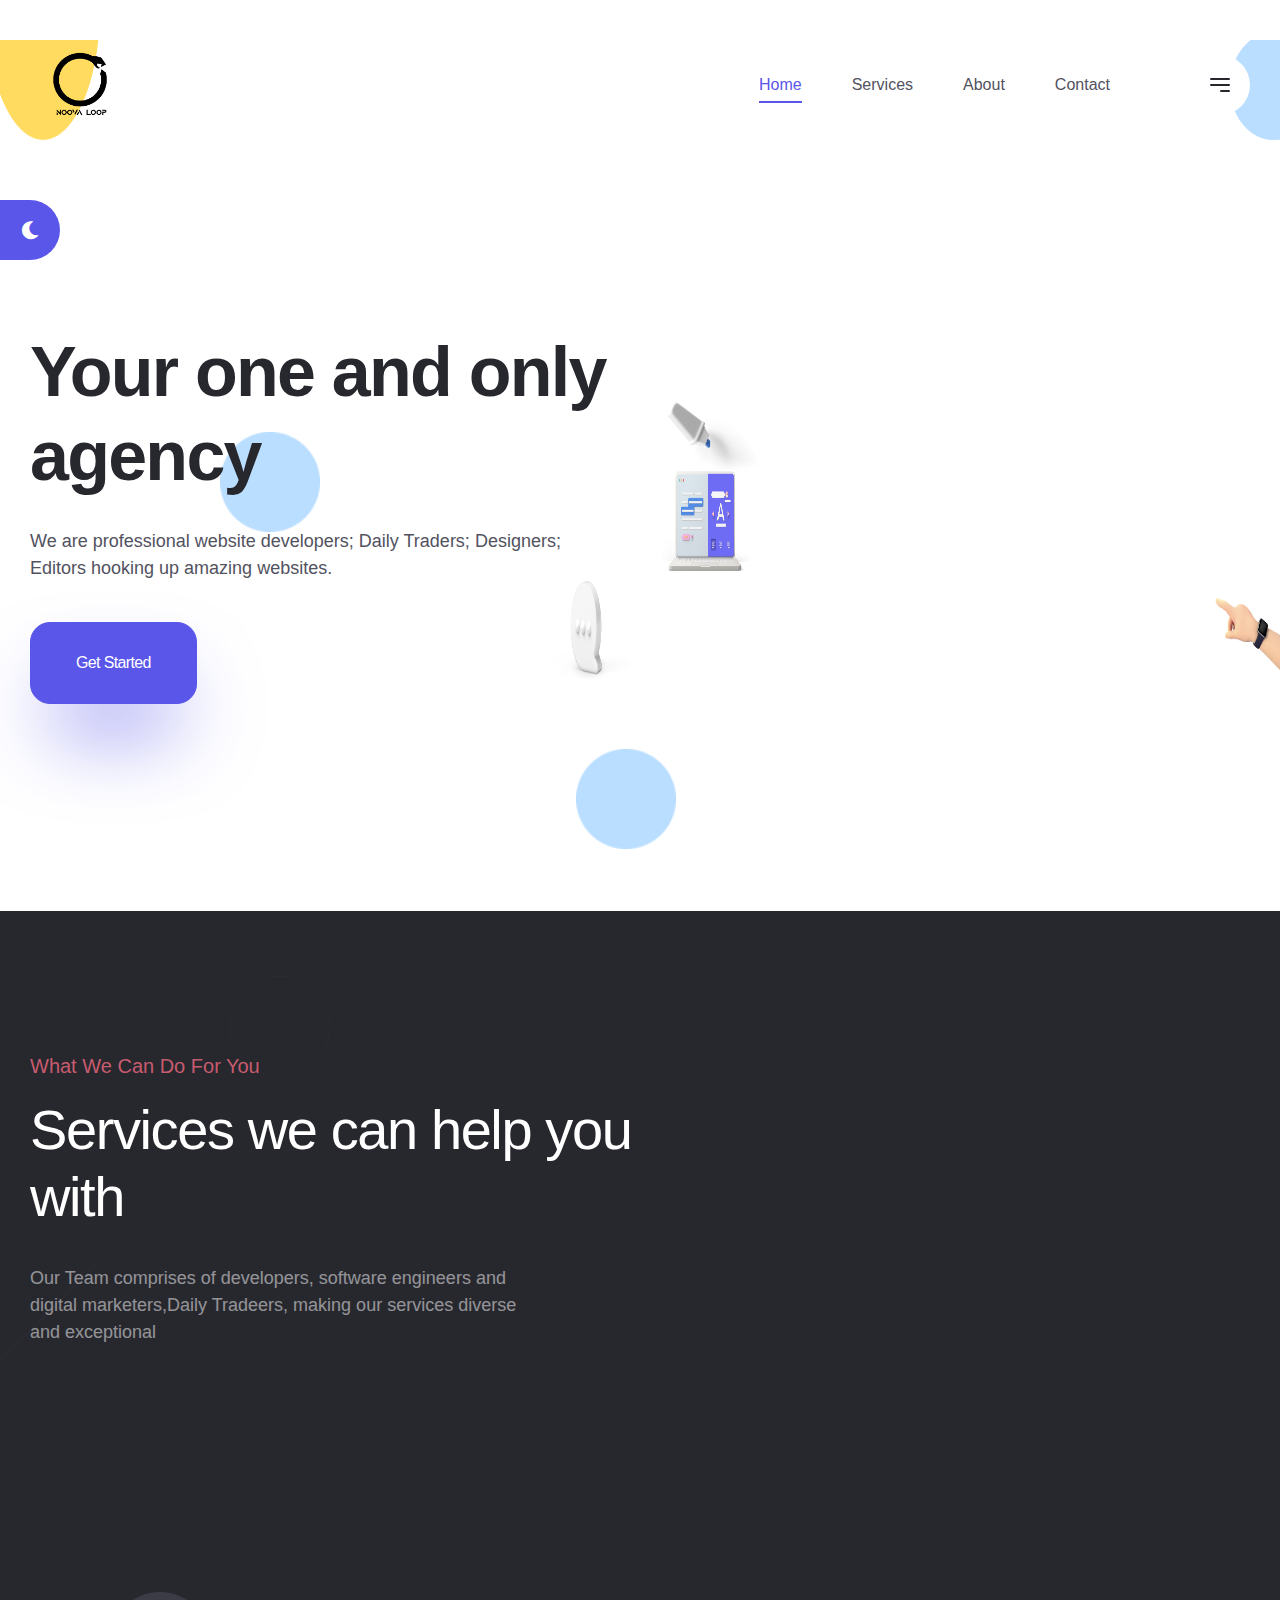
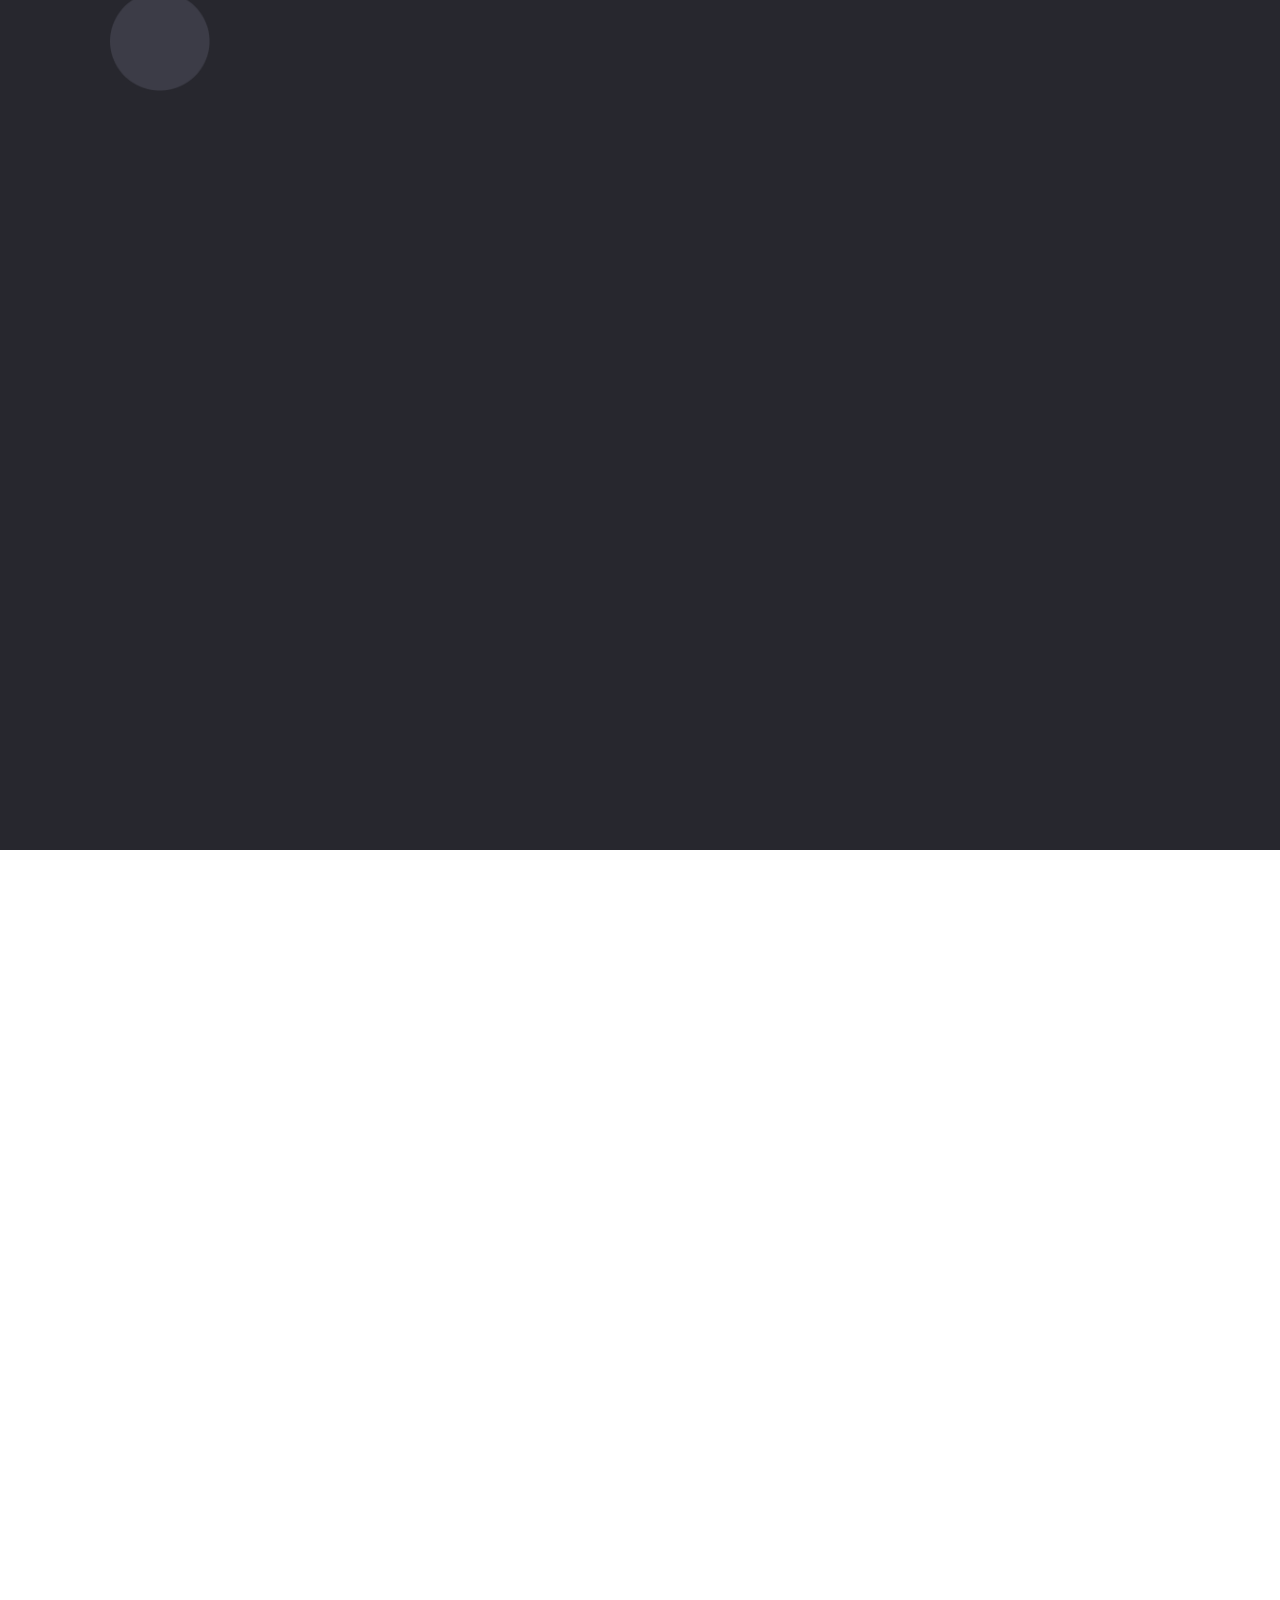
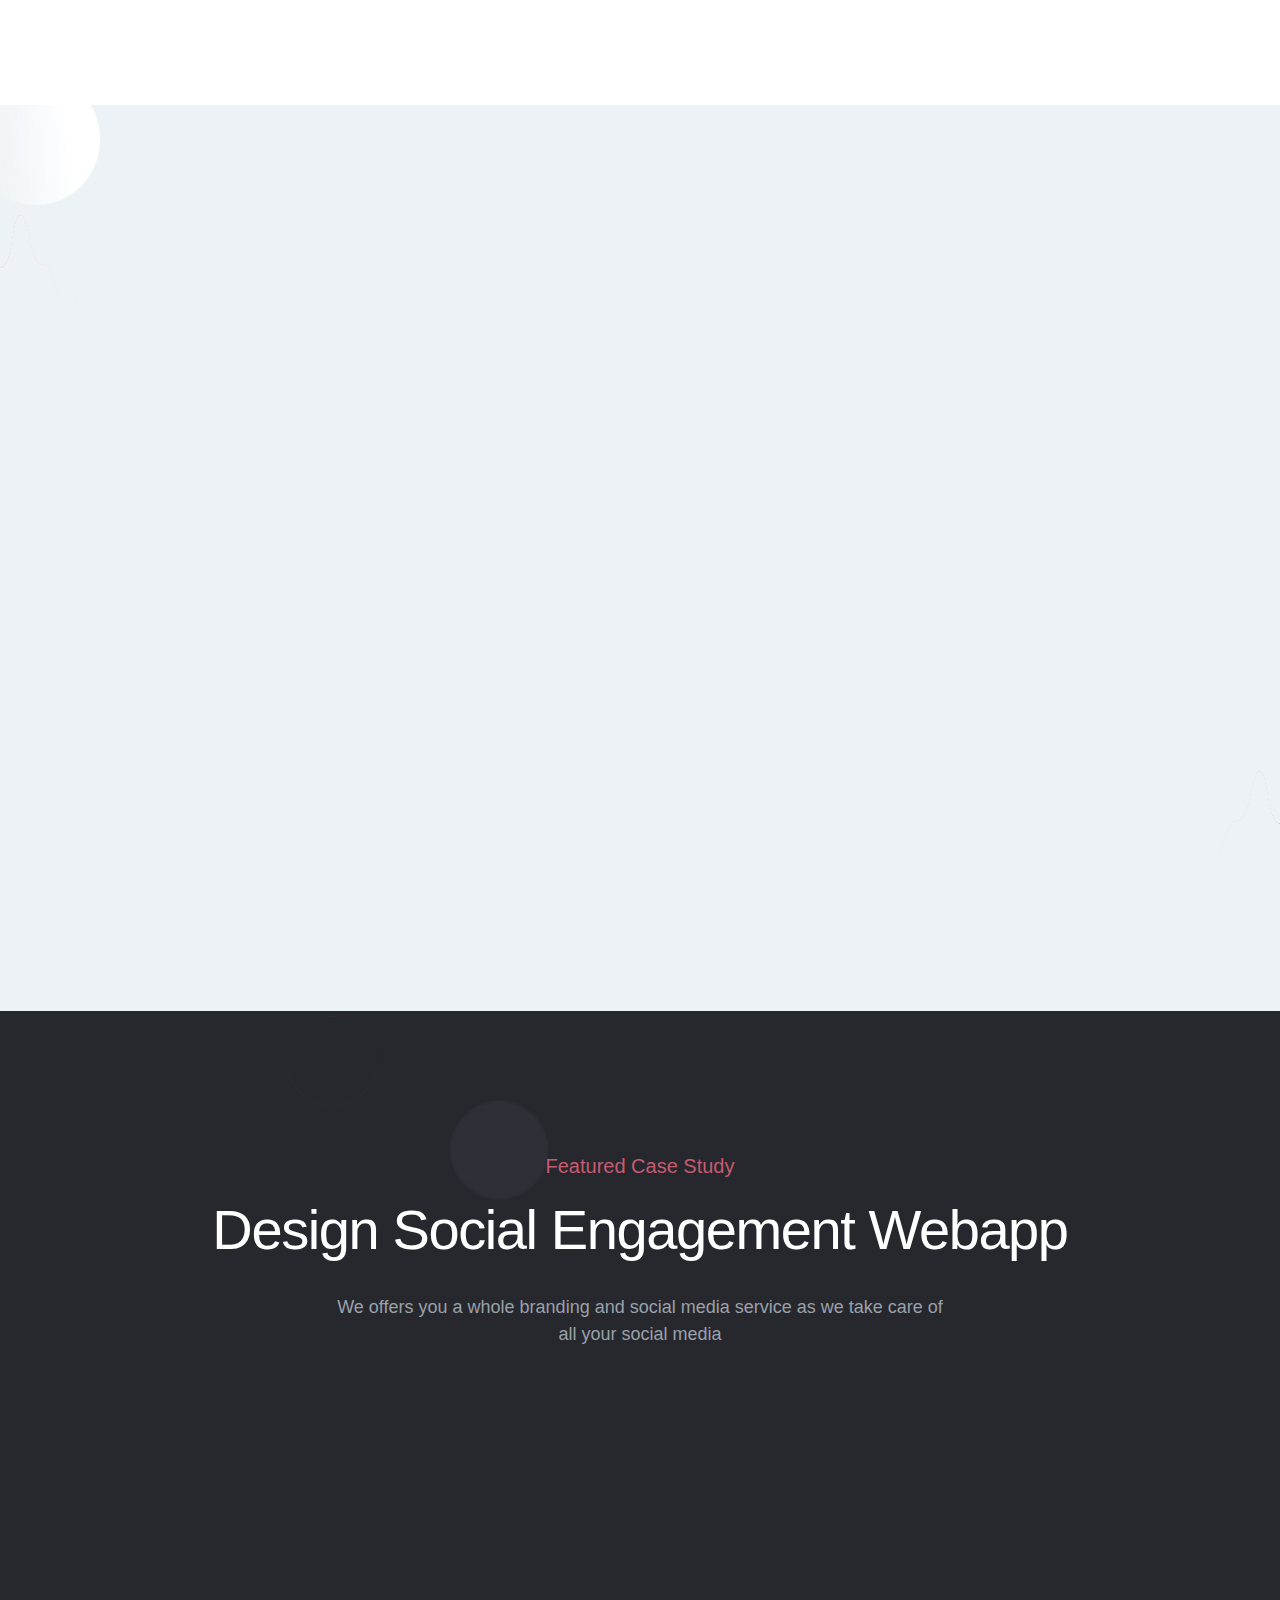
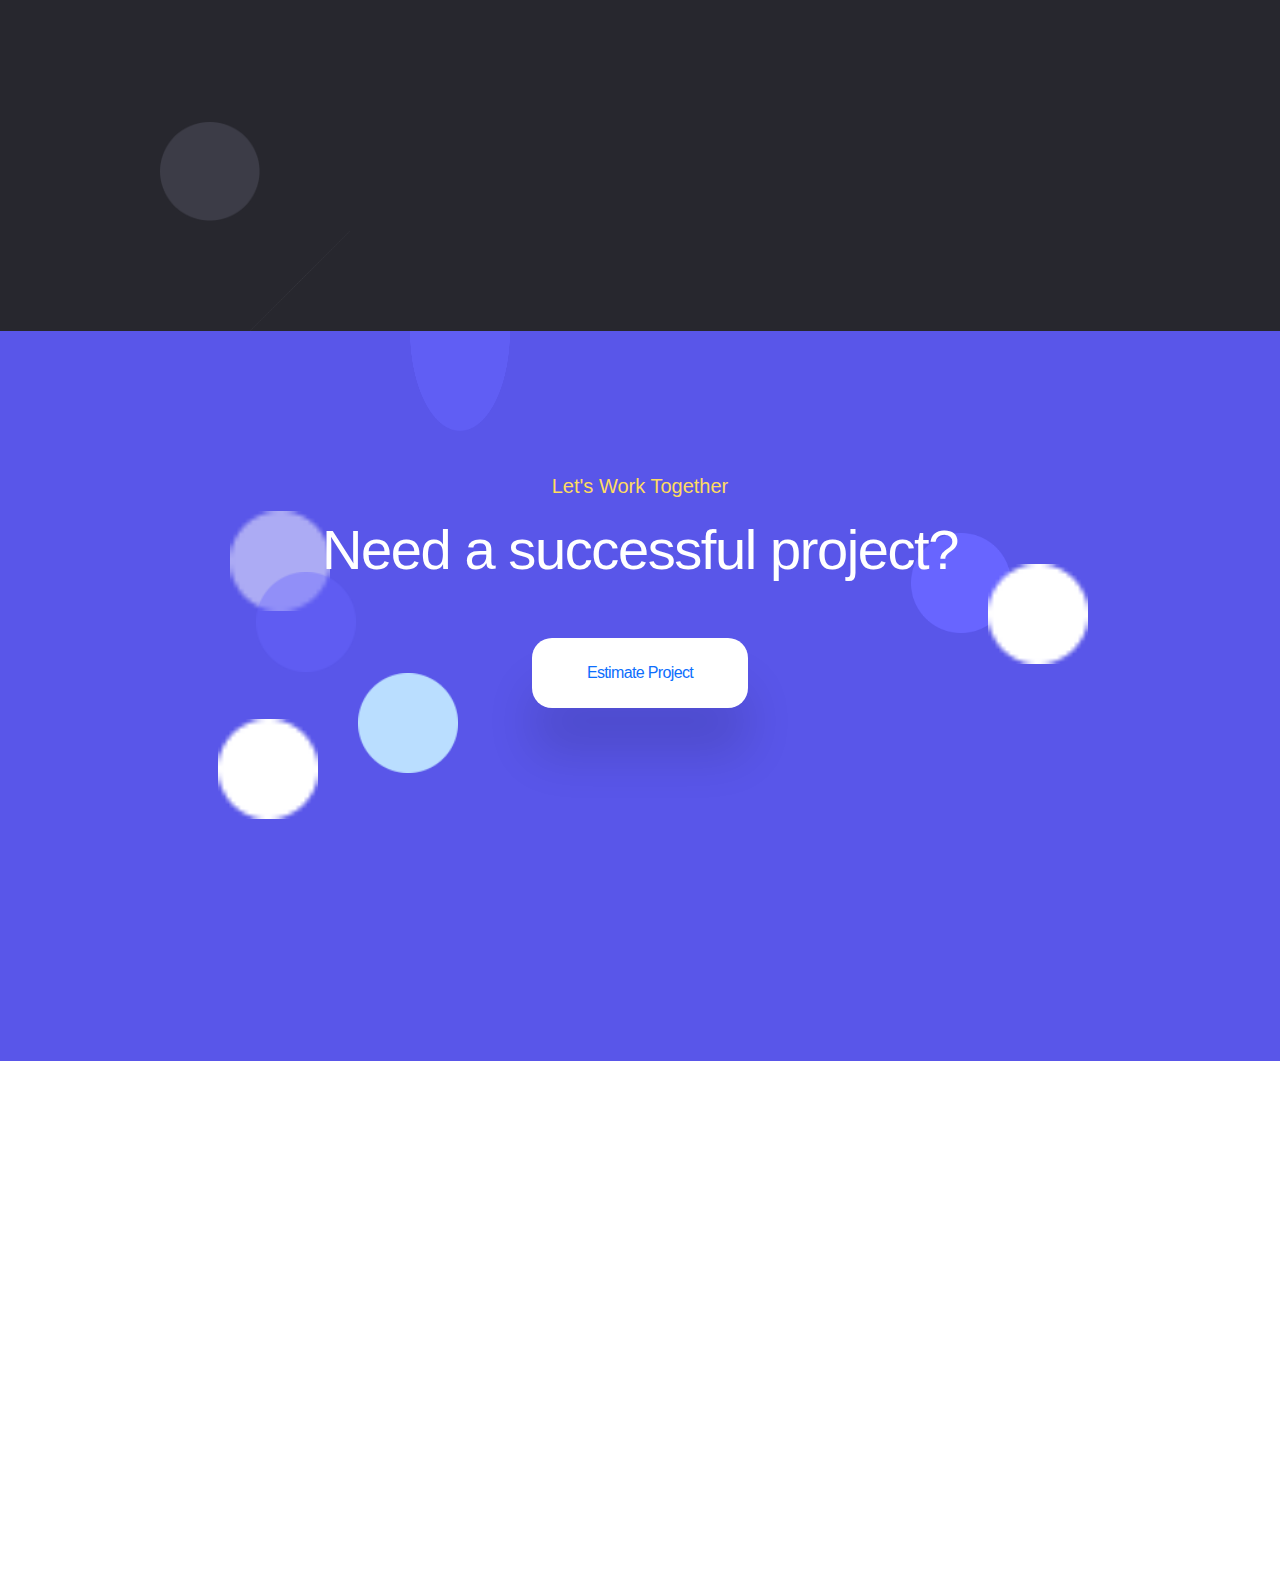
==== index.html @ d292f1ae "Initial commit" ====
﻿<!DOCTYPE html>
<html class="no-js" lang="en">

<head>
    <!-- Meta Data -->
    <meta charset="UTF-8">
    <meta http-equiv="X-UA-Compatible" content="IE=edge">
    <title>NovaLoop | Hire developers & Daily Traders</title>
    <meta name="description" content="">
    <meta name="viewport" content="width=device-width, initial-scale=1, shrink-to-fit=no">
    <!-- Favicon -->
    <link rel="shortcut icon" type="image/x-icon" href="assets/media/favicon.png">
    <link rel="stylesheet" href="assets/css/vendor/bootstrap.min.css">
    <link rel="stylesheet" href="assets/css/vendor/font-awesome.css">
    <link rel="stylesheet" href="assets/css/vendor/slick.css">
    <link rel="stylesheet" href="assets/css/vendor/slick-theme.css">
    <link rel="stylesheet" href="assets/css/vendor/sal.css">
    <link rel="stylesheet" href="assets/css/vendor/magnific-popup.css">
    <link rel="stylesheet" href="assets/css/vendor/green-audio-player.min.css">

    <!-- Site Stylesheet -->
    <link rel="stylesheet" href="assets/css/app.css">

</head>

<body class="sticky-header">
    
    <a href="#main-wrapper" id="backto-top" class="back-to-top">
        <i class="far fa-angle-double-up"></i>
    </a>

    <!-- Preloader Start Here -->
    <div id="preloader"></div>
    <!-- Preloader End Here -->

    <div class="my_switcher d-none d-lg-block">
        <ul>
            <li title="Light Mode">
                <a href="javascript:void(0)" class="setColor light" data-theme="light">
                    <i class="fal fa-lightbulb-on"></i>
                </a>
            </li>
            <li title="Dark Mode">
                <a href="javascript:void(0)" class="setColor dark" data-theme="dark">
                    <i class="fas fa-moon"></i>
                </a>
            </li>
        </ul>
    </div>

    <div id="main-wrapper" class="main-wrapper">

        <!--=====================================-->
        <!--=        Header Area Start       	=-->
        <!--=====================================-->
        <header class="header axil-header header-style-1">
            <div id="axil-sticky-placeholder"></div>
            <div class="axil-mainmenu">
                <div class="container">
                    <div class="header-navbar">
                        <div class="header-logo">
                            <a href="index-1.html"><img class="light-version-logo" src="assets/logo.png" alt="logo"></a>
                            <a href="index-1.html"><img class="dark-version-logo" src="assets/logo.png" alt="logo"></a>
                            <a href="index-1.html"><img class="sticky-logo" src="assets/logo.png" alt="logo"></a>
                        </div>
                        <div class="header-main-nav">
                            <!-- Start Mainmanu Nav -->
                            <nav class="mainmenu-nav" id="mobilemenu-popup">
                                <div class="d-block d-lg-none">
                                    <div class="mobile-nav-header">
                                        <div class="mobile-nav-logo">
                                            <a href="index-1.html">
                                                <img class="light-mode" src="assets/media/logo-2.png" alt="Site Logo">
                                                <img class="dark-mode" src="assets/media/logo-3.png" alt="Site Logo">
                                            </a>
                                        </div>
                                        <button class="mobile-menu-close" data-bs-dismiss="offcanvas"><i class="fas fa-times"></i></button>
                                    </div>
                                </div>
                                <ul class="mainmenu">
                                    <li><a href="index.html">Home</a></li>
                                    <li><a href="service.html">Services</a></li>
                                    <li><a href="about-us.html">About</a></li>                                    
                                    <li><a href="contact.html">Contact</a></li>
                                </ul>
                            </nav>
                            <!-- End Mainmanu Nav -->
                        </div>
                        <div class="header-action">
                            <ul class="list-unstyled">
                                <li class="sidemenu-btn d-lg-block d-none">
                                    <button class="btn-wrap" data-bs-toggle="offcanvas" data-bs-target="#offcanvasMenuRight">
                                        <span></span>
                                        <span></span>
                                        <span></span>
                                    </button>
                                </li>
                                <li class="mobile-menu-btn sidemenu-btn d-lg-none d-block">
                                    <button class="btn-wrap" data-bs-toggle="offcanvas" data-bs-target="#mobilemenu-popup">
                                        <span></span>
                                        <span></span>
                                        <span></span>
                                    </button>
                                </li>
                                <li class="my_switcher d-block d-lg-none">
                                    <ul>
                                        <li title="Light Mode">
                                            <a href="javascript:void(0)" class="setColor light" data-theme="light">
                                                <i class="fal fa-lightbulb-on"></i>
                                            </a>
                                        </li>
                                        <li title="Dark Mode">
                                            <a href="javascript:void(0)" class="setColor dark" data-theme="dark">
                                                <i class="fas fa-moon"></i>
                                            </a>
                                        </li>
                                    </ul>
                                </li>
                            </ul>
                        </div>
                    </div>
                </div>
            </div>
        </header>
        <!--=====================================-->
        <!--=        Banner Area Start         =-->
        <!--=====================================-->
        <section class="banner banner-style-1">
            <div class="container">
                <div class="row align-items-center">
                    <div class="col-lg-6">
                        <div class="banner-content" data-sal="slide-up" data-sal-duration="1000" data-sal-delay="100">
                            <h1 class="title">Your one and only agency</h1>
                            <span class="subtitle">We are professional website developers; Daily Traders; Designers; Editors hooking up amazing websites.</span>
                            <a href="contact.html" class="axil-btn btn-fill-primary btn-large">Get Started</a>
                        </div>
                    </div>
                    <div class="col-lg-6">
                        <div class="banner-thumbnail">
                            <div class="large-thumb" data-sal="zoom-in" data-sal-duration="500" data-sal-delay="300">
                                <img src="assets/media/banner/laptop.png" alt="Laptop">
                            </div>
                            <ul class="list-unstyled shape-group">
                                <li class="shape shape-1" data-sal="slide-right" data-sal-duration="500" data-sal-delay="400">
                                    <img src="assets/media/banner/marker.png" alt="Marker">
                                </li>
                                <li class="shape shape-2" data-sal="slide-right" data-sal-duration="500" data-sal-delay="500">
                                    <img src="assets/media/banner/chat-icon.png" alt="Chat">
                                </li>
                                <li class="shape shape-3" data-sal="slide-left" data-sal-duration="500" data-sal-delay="600">
                                    <img src="assets/media/banner/sticker.png" alt="sticker">
                                </li>
                            </ul>
                        </div>
                    </div>
                </div>
            </div>
            <ul class="list-unstyled shape-group-13">
                <li class="shape shape-1" data-sal="slide-down" data-sal-duration="500" data-sal-delay="100">
                    <img src="assets/media/others/bubble-18.png" alt="Bubble">
                </li>
                <li class="shape shape-2" data-sal="slide-left" data-sal-duration="500" data-sal-delay="200">
                    <img src="assets/media/others/bubble-19.png" alt="Bubble">
                </li>
                <li class="shape shape-3" data-sal="slide-left" data-sal-duration="500" data-sal-delay="700">
                    <img src="assets/media/others/hand-2.png" alt="Hand">
                </li>
                <li class="shape shape-4" data-sal="slide-left" data-sal-duration="500" data-sal-delay="700">
                    <img src="assets/media/others/bubble-14.png" alt="Bubble">
                </li>
                <li class="shape shape-5" data-sal="slide-left" data-sal-duration="500" data-sal-delay="700">
                    <img src="assets/media/others/bubble-14.png" alt="Bubble">
                </li>
            </ul>
        </section>
        <!--=====================================-->
        <!--=        Service Area Start         =-->
        <!--=====================================-->
        <section class="section section-padding-equal bg-color-dark">
            <div class="container">
                <div class="section-heading heading-light-left">
                    <span class="subtitle">What We Can Do For You</span>
                    <h2 class="title">Services we can help you with</h2>
                    <p class="opacity-50">Our Team comprises of developers, software engineers and digital marketers,Daily Tradeers, making our services diverse and exceptional</p>
                </div>
                <div class="row">
                    <div class="col-lg-4 col-md-6" data-sal="slide-up" data-sal-duration="800" data-sal-delay="100">
                        <div class="services-grid active">
                            <div class="thumbnail">
                                <img src="assets/media/icon/icon-1.png" alt="icon">
                            </div>
                            <div class="content">
                                <h5 class="title"> <a href="service-design.html">Branding</a></h5>
                                <p>Do you want to stand out in a noisy marketplace? you want your business to be percieved the right way. We have helped hundreds of business achieve this.....</p>
                                
                            </div>
                        </div>
                    </div>
                    <div class="col-lg-4 col-md-6" data-sal="slide-up" data-sal-duration="800" data-sal-delay="200">
                        <div class="services-grid">
                            <div class="thumbnail">
                                <img src="assets/media/icon/icon-2.png" alt="icon">
                            </div>
                            <div class="content">
                                <h5 class="title"> <a href="service-development.html">Web Development</a></h5>
                                <p>Corporate websites that build trust, Ecommerce for both mobile and web platform that drives sales and POS applications. we got the expertise.....</p>
                              
                            </div>
                        </div>
                    </div>
                    <div class="col-lg-4 col-md-6" data-sal="slide-up" data-sal-duration="800" data-sal-delay="300">
                        <div class="services-grid">
                            <div class="thumbnail">
                                <img src="assets/media/icon/inon-3.png" alt="icon">
                            </div>
                            <div class="content">
                                <h5 class="title"> <a href="service-marketing.html">Daily Trading</a></h5>
                                <p>Increase your trading capital with the amount you can afford and the amount you wanna gain with a little % for our dedicated team</p>
                           
                            </div>
                        </div>
                    </div>
                    <div class="col-lg-4 col-md-6" data-sal="slide-up" data-sal-duration="800" data-sal-delay="100">
                        <div class="services-grid">
                            <div class="thumbnail">
                                <img src="assets/media/icon/icon-4.png" alt="icon">
                            </div>
                            <div class="content">
                                <h5 class="title"> <a href="service-business.html">UI/UX Design</a></h5>
                                <p>Design, Model and prototype your software, business or ideas with less hassle, with our team of product designers....</p>
                                
                            </div>
                        </div>
                    </div>
                    <div class="col-lg-4 col-md-6" data-sal="slide-up" data-sal-duration="800" data-sal-delay="200">
                        <div class="services-grid">
                            <div class="thumbnail">
                                <img src="assets/media/icon/icon-5.png" alt="icon">
                            </div>
                            <div class="content">
                                <h5 class="title"> <a href="service-technology.html">Software Development</a></h5>
                                <p>Build that software for your business or organisation in no time, with our special team of software engineers,we ...</p>
                                
                            </div>
                        </div>
                    </div>
                    <div class="col-lg-4 col-md-6" data-sal="slide-up" data-sal-duration="800" data-sal-delay="300">
                        <div class="services-grid">
                            <div class="thumbnail">
                                <img src="assets/media/icon/icon-6.png" alt="icon">
                            </div>
                            <div class="content">
                                <h5 class="title"> <a href="service-content-strategy.html">Online Marketing</a></h5>
                                <p>Our team of digital marketers will help you drive sales using various digital platform and bring those targeted cutomers right to your page.........</p>
                               
                            </div>
                        </div>
                    </div>
                </div>
            </div>
            <ul class="list-unstyled shape-group-10">
                <li class="shape shape-1"><img src="assets/media/others/circle-1.png" alt="Circle"></li>
                <li class="shape shape-2"><img src="assets/media/others/line-3.png" alt="Circle"></li>
                <li class="shape shape-3"><img src="assets/media/others/bubble-5.png" alt="Circle"></li>
            </ul>
        </section>
        <!--=====================================-->
        <!--=       Case Study Area Start       =-->
        <!--=====================================-->
        <section class="section section-padding-equal case-study-featured-area">
            <div class="container">
                <div class="row">
                    <div class="col-xl-5 col-lg-6" data-sal="slide-right" data-sal-duration="800">
                        <div class="slick-slider slick-dot-nav featured-content" data-slick='{"infinite": true,"arrows": false, "dots": true, "slidesToShow": 1, "asNavFor": ".featured-thumbnail"}'>
                            <div class="slick-slide">
                                <div class="case-study-featured">
                                    <div class="section-heading heading-left">
                                        <span class="subtitle">Featured Case Study</span>
                                        <h2 class="title">Branding &amp; web design </h2>
                                        <p>Our dedicated team members can easily help you to brand your business and move it to the next level</p>
                                        <p>Basically here you will find the perfect branding and design for your business</p>
                                    </div>
                                    <div class="case-study-counterup">
                                        <div class="single-counterup">
                                            <h2 class="count-number">
                                                <span class="symbol">30 %</span>
                                            </h2>
                                            <span class="counter-title">ROI increase</span>
                                        </div>
                                        
                                    </div>
                                </div>
                            </div>
                            <div class="slick-slide">
                                <div class="case-study-featured">
                                    <div class="section-heading heading-left">
                                        <span class="subtitle">Featured Case Study</span>
                                        <h2 class="title">Web & Software Development </h2>
                                        <p>Our agency offers you the chance to have your unique website designed and developed as you like</p>
                                        <p>We can confirm you that with our members and Development services there is no way you won't be satisfied</p>
                                    </div>
                                    <div class="case-study-counterup">
                                        <div class="single-counterup">
                                            <h2 class="count-number">
                                                <span class="symbol">25%</span>
                                            </h2>
                                            <span class="counter-title">ROI increase</span>
                                        </div>
                                        
                                    </div>
                                </div>
                            </div>
                            <div class="slick-slide">
                                <div class="case-study-featured">
                                    <div class="section-heading heading-left">
                                        <span class="subtitle">Featured Case Study</span>
                                        <h2 class="title">Increase your trading capital</h2>
                                        <p>If you are having trading problems and needs some wins in your account we can help you to improve your small trading captital to the reasonable amount you want</p>
                                        <p>Everyone know this is a risky domain so we guarantee your money back if things don't go as planned</p>
                                    </div>
                                    <div class="case-study-counterup">
                                        <div class="single-counterup">
                                            <h2 class="count-number">
                                                <span class="symbol"> 70%</span>
                                            </h2>
                                            <span class="counter-title">WIN rate</span>
                                        </div>
                                        
                                    </div>
                                </div>
                            </div>
                        </div>
                    </div>
                    <div class="col-xl-7 col-lg-6 d-none d-lg-block" data-sal="slide-left" data-sal-duration="800">
                        <div class="slick-slider slick-dot-nav featured-thumbnail" data-slick='{"infinite": true,"arrows": false, "dots": false, "fade": true, "slidesToShow": 1, "asNavFor": ".featured-content"}'>
                            <div class="slick-slide">
                                <div class="case-study-featured-thumb">
                                    <img src="assets/media/others/case-study-4.png" alt="travel">
                                </div>
                            </div>
                            <div class="slick-slide">
                                <div class="case-study-featured-thumb">
                                    <img src="assets/media/others/case-study-5.png" alt="travel">
                                </div>
                            </div>
                            <div class="slick-slide">
                                <div class="case-study-featured-thumb">
                                    <img src="assets/media/others/case-study-6.png" alt="travel">
                                </div>
                            </div>
                        </div>
                    </div>
                </div>
            </div>
        </section>
        <!--=====================================-->
        <!--=        About Area Start         =-->
        <!--=====================================-->
        <section class="section section-padding-equal bg-color-light">
            <div class="container">
                <div class="row align-items-center">
                    <div class="col-lg-6" data-sal="slide-up" data-sal-duration="800">
                        <div class="about-us">
                            <div class="section-heading heading-left mb-0">
                                <span class="subtitle">About Us</span>
                                <h2 class="title mb--40">We do design, code & deploy.</h2>
                                <p>We offers Trading Capital Increase and  Digital Products; Websites, Apps, Softwares and help businesses like yours achieve Top-Notch  Branding and Digital Marketing goals.</p>
                                <p>We are a solution-driven team passionate about your business success, executing every project with Strategy, Tenacity, and Excellent delivery in mind.</p>
                            </div>
                        </div>
                    </div>
                    <div class="col-xl-5 col-lg-6 offset-xl-1" data-sal="slide-up" data-sal-duration="800" data-sal-delay="100">
                        <div class="contact-form-box">
                            <h3 class="title">Get a consultation</h3>
                            <form action="https://api.web3forms.com/submit" method="POST">
                                <div class="form-group">
                                    <label>Name</label>
                                    <input type="text" class="form-control" id="contact-name"  name="contact-name" placeholder="John Smith">
                                </div>
                                <div class="form-group">
                                    <label>Email</label>
                                    <input type="email" class="form-control" id="contact-email" name="contact-email" placeholder="example@mail.com">
                                </div>
                                <div class="form-group mb--40">
                                    <label>Phone</label>
                                    <input type="tel" class="form-control" id="contact-number" name="contact-number" placeholder="+123456789">
                                </div>
                                <div class="form-group">
                                    <button type="submit" class="axil-btn btn-fill-primary btn-fluid btn-primary" name="submit-btn">Get Free Quote</button>
                                </div>
                                <input type="hidden" name="access_key" value="121ec253-8da1-4288-a041-ae0d22b425de">                                "
                                <input type="hidden" class="form-control" name="contact-message" value="Null">
                            </form>
                        </div>
                    </div>
                </div>
            </div>
            <ul class="shape-group-6 list-unstyled">
                <li class="shape shape-1"><img src="assets/media/others/bubble-7.png" alt="Bubble"></li>
                <li class="shape shape-2"><img src="assets/media/others/line-4.png" alt="line"></li>
                <li class="shape shape-3"><img src="assets/media/others/line-5.png" alt="line"></li>
            </ul>
        </section>
        <!--=====================================-->
        <!--=        Project Area Start         =-->
        <!--=====================================-->
       
        <!--=====================================-->
        <!--=        Counter Up Area Start      =-->
        <!--=====================================-->
        <section class="section section-padding bg-color-dark">
            <div class="container">
                <div class="section-heading heading-light">
                    <span class="subtitle">Featured Case Study</span>
                    <h2 class="title">Design Social Engagement Webapp</h2>
                    <p>We offers you a whole branding and social media service as we take care of all your social media </p>
                </div>
                <div class="row">
                    <div class="col-lg-3 col-6" data-sal="slide-up" data-sal-duration="800" data-sal-delay="100">
                        <div class="counterup-progress active">
                            <div class="icon">
                                <img src="assets/media/icon/icon-7.png" alt="Apple">
                            </div>
                            <div class="count-number h2">
                                <span class="number count">40</span>
                                <span class="symbol">+</span>
                            </div>
                            <h6 class="title">Happy Customers</h6>
                        </div>
                    </div>
                    <div class="col-lg-3 col-6" data-sal="slide-up" data-sal-duration="800" data-sal-delay="200">
                        <div class="counterup-progress">
                            <div class="icon">
                                <img src="assets/media/icon/icon-8.png" alt="Apple">
                            </div>
                            <div class="count-number h2">
                                <span class="number count">27</span>
                                <span class="symbol">+</span>
                            </div>
                            <h6 class="title">Projects delivered</h6>
                        </div>
                    </div>
                    <div class="col-lg-3 col-6" data-sal="slide-up" data-sal-duration="800" data-sal-delay="300">
                        <div class="counterup-progress">
                            <div class="icon">
                                <img src="assets/media/icon/icon-9.png" alt="Apple">
                            </div>
                            <div class="count-number h2">
                                <span class="number count">10</span>
                                <span class="symbol">+</span>
                            </div>
                            <h6 class="title">Specialist</h6>
                        </div>
                    </div>
                    <div class="col-lg-3 col-6" data-sal="slide-up" data-sal-duration="800" data-sal-delay="400">
                        <div class="counterup-progress">
                            <div class="icon">
                                <img src="assets/media/icon/apple.png" alt="Apple">
                            </div>
                            <div class="count-number h2">
                                <span class="number count">4</span>
                                <span class="symbol">+</span>
                            </div>
                            <h6 class="title">Years of operation</h6>
                        </div>
                    </div>
                </div>
            </div>
            <ul class="shape-group-5 list-unstyled">
                <li class="shape shape-1"><img src="assets/media/others/circle-1.png" alt="line"></li>
                <li class="shape shape-2"><img src="assets/media/others/line-3.png" alt="line"></li>
                <li class="shape shape-3"><img src="assets/media/others/bubble-5.png" alt="line"></li>
                <li class="shape shape-4"><img src="assets/media/others/bubble-6.png" alt="line"></li>
            </ul>
        </section>
        <!--=====================================-->
        <!--=        Testimonial Area Start      =-->
        <!--=====================================-->
        
        <!--=====================================-->
        <!--=        Pricing Area Start       	=-->
        <!--=====================================-->
        
        <!--=====================================-->
        <!--=        Brand Area Start       	=-->
        <!--=====================================-->
        
        <!--=====================================-->
        <!--=        Blog Area Start       	    =-->
        <!--=====================================-->
       
        <!--=====================================-->
        <!--=     Call To Action Area Start     =-->
        <!--=====================================-->
        <section class="section call-to-action-area">
            <div class="container">
                <div class="call-to-action">
                    <div class="section-heading heading-light">
                        <span class="subtitle">Let's Work Together</span>
                        <h2 class="title">Need a successful project?</h2>
                        <a href="contact.html" class="axil-btn btn-large btn-fill-white">Estimate Project</a>
                    </div>
                    <div class="thumbnail">
                        <div class="larg-thumb" data-sal="zoom-in" data-sal-duration="600" data-sal-delay="100">
                            <img src="assets/media/others/pc.png" alt="Computer">
                        </div>
                        <ul class="list-unstyled small-thumb">
                            <li class="shape shape-1" data-sal="slide-right" data-sal-duration="800" data-sal-delay="400">
                                <img src="assets/media/others/comment.png" alt="Comments">
                            </li>
                            <li class="shape shape-2" data-sal="slide-up" data-sal-duration="800" data-sal-delay="300">
                                <img src="assets/media/others/keyboard.png" alt="Comments">
                            </li>
                            <li class="shape shape-3" data-sal="slide-right" data-sal-duration="800" data-sal-delay="300">
                                <img src="assets/media/others/mouse.png" alt="Comments">
                            </li>
                            <li class="shape shape-4" data-sal="slide-left" data-sal-duration="800" data-sal-delay="300">
                                <img src="assets/media/others/bell-icon.png" alt="Comments">
                            </li>
                            <li class="shape shape-5" data-sal="zoom-in" data-sal-duration="800" data-sal-delay="200">
                                <img src="assets/media/others/chat-bot.png" alt="Comments">
                            </li>
                        </ul>
                    </div>
                </div>
            </div>
            <ul class="list-unstyled shape-group-9">
                <li class="shape shape-1"><img src="assets/media/others/bubble-12.png" alt="Comments"></li>
                <li class="shape shape-2"><img src="assets/media/others/bubble-16.png" alt="Comments"></li>
                <li class="shape shape-3"><img src="assets/media/others/bubble-13.png" alt="Comments"></li>
                <li class="shape shape-4"><img src="assets/media/others/bubble-14.png" alt="Comments"></li>
                <li class="shape shape-5"><img src="assets/media/others/bubble-16.png" alt="Comments"></li>
                <li class="shape shape-6"><img src="assets/media/others/bubble-15.png" alt="Comments"></li>
                <li class="shape shape-7"><img src="assets/media/others/bubble-16.png" alt="Comments"></li>
            </ul>
        </section>
        <!--=====================================-->
        <!--=        Footer Area Start       	=-->
        <!--=====================================-->
        <footer class="footer-area">
            <div class="container">
                
                <div class="footer-main">
                    <div class="row">
                        <div class="col-xl-6 col-lg-5" data-sal="slide-right" data-sal-duration="800" data-sal-delay="100">
                            <div class="footer-widget border-end">
                                <div class="footer-newsletter">
                                    <h2 class="title">Get in touch!</h2>
                                    <p>Our Team of expert designers and engineers will help you build powerful tools to drive impact and help you achieve your goals</p>
                                    <form action="https://api.web3forms.com/submit" method="POST">
                                        <div class="input-group">
                                            <input type="text" class="form-control" placeholder="Email address">
                                            <div class="form-group">
                                            <button type="submit" class="axil-btn btn-fill-primary btn-fluid btn-primary" name="submit-btn">Subscribe</button>
                                            <input type="hidden" name="access_key" value="121ec253-8da1-4288-a041-ae0d22b425de">    
                                        </div>
                                        </div>
                                    </form>
                                </div>
                            </div>
                        </div>
                        <div class="col-xl-6 col-lg-7" data-sal="slide-left" data-sal-duration="800" data-sal-delay="100">
                            <div class="row">
                                <div class="col-sm-6">
                                    <div class="footer-widget">
                                        <h6 class="widget-title">Services</h6>
                                        <div class="footer-menu-link">
                                            <ul class="list-unstyled">
                                                <li><a href="#">Logo &amp; Branding</a></li>
                                                <li><a href="*">Website Development</a></li>
                                                <li><a href="#">Day Trading</a></li>
                                                <li><a href="#">UI/UX Design</a></li>
                                                <li><a href="#">Software Development</a></li>
                                                <li><a href="#">Online Marketing</a></li>
                                            </ul>
                                        </div>
                                    </div>
                                </div>
                                
                            </div>
                        </div>
                    </div>
                </div>
                <div class="footer-bottom" data-sal="slide-up" data-sal-duration="500" data-sal-delay="100">
                    <div class="row">
                        <div class="col-md-6">
                            <div class="footer-copyright">
                                <span class="copyright-text">© 2024. All rights reserved by <a href="#">NovaLoop</a>.</span>
                            </div>
                        </div>
                        
                    </div>
                </div>
            </div>
        </footer>




        <!--=====================================-->
        <!--=       Offcanvas Menu Area       	=-->
        <!--=====================================-->
        <div class="offcanvas offcanvas-end header-offcanvasmenu" tabindex="-1" id="offcanvasMenuRight">
            <div class="offcanvas-header">
                <button type="button" class="btn-close" data-bs-dismiss="offcanvas" aria-label="Close"></button>
            </div>
            <div class="offcanvas-body">
                <form action="#" class="side-nav-search-form">
                    <div class="form-group">
                        <input type="text" class="search-field" name="search-field" placeholder="Search...">
                        <button class="side-nav-search-btn"><i class="fas fa-search"></i></button>
                        <input type="hidden" name="access_key" value="121ec253-8da1-4288-a041-ae0d22b425de">                                "

                    </div>
                </form>
                <div class="row ">
                    <div class="col-lg-5 col-xl-6">
                        <ul class="main-navigation list-unstyled">
                            <li><a href="index-1.html"></a></li>
                            <li><a href="index-2.html">Branding</a></li>
                            <li><a href="index-3.html">Web-sites</a></li>
                            <li><a href="index-4.html">Mobile Apps</a></li>
                            <li><a href="index-5.html">Digital Marketing</a></li>
                        </ul>
                    </div>
                    <div class="col-lg-7 col-xl-6">
                        <div class="contact-info-wrap">
                            <div class="contact-inner">
                                <address class="address">
                                    <span class="title">Contact Information</span>
                                    <p>Ben Arous,<br>Tunisia.</p>
                                </address>
                                <address class="address">
                                    <span class="title">We're Available 24/7. Call Now.</span>
                                    <a class="tel" href="tel:+216 26049023"><i class="fas fa-fax"></i>
                                        +216 26049023</a>
                                </address>
                            </div>
                            <div class="contact-inner">
                                <h5 class="title">Find us here</h5>
                                
                            </div>
                        </div>
                    </div>
                </div>
            </div>
        </div>
    </div>

    <!-- Jquery Js -->
    <script src="assets/js/vendor/jquery-3.6.0.min.js"></script>
    <script src="assets/js/vendor/bootstrap.min.js"></script>
    <script src="assets/js/vendor/isotope.pkgd.min.js"></script>
    <script src="assets/js/vendor/imagesloaded.pkgd.min.js"></script>
    <script src="assets/js/vendor/waypoints.min.js"></script>
    <script src="assets/js/vendor/counterup.js"></script>
    <script src="assets/js/vendor/slick.min.js"></script>
    <script src="assets/js/vendor/sal.js"></script>
    <script src="assets/js/vendor/jquery.magnific-popup.min.js"></script>
    <script src="assets/js/vendor/js.cookie.js"></script>
    <script src="assets/js/vendor/jquery.style.switcher.js"></script>
    <script src="assets/js/vendor/jquery.countdown.min.js"></script>
    <script src="assets/js/vendor/tilt.js"></script>
    <script src="assets/js/vendor/green-audio-player.min.js"></script>
    <script src="assets/js/vendor/jquery.nav.js"></script>

    <!-- Site Scripts -->
    <script src="assets/js/app.js"></script>
</body>

</html>
---- assets/css/vendor/sal.css ----
[data-sal]{transition-duration:.2s;transition-duration:var(--sal-duration,.2s);transition-delay:0s;transition-delay:var(--sal-delay,0s);transition-timing-function:ease;transition-timing-function:var(--sal-easing,ease)}[data-sal][data-sal-duration="200"]{transition-duration:.2s}[data-sal][data-sal-duration="250"]{transition-duration:.25s}[data-sal][data-sal-duration="300"]{transition-duration:.3s}[data-sal][data-sal-duration="350"]{transition-duration:.35s}[data-sal][data-sal-duration="400"]{transition-duration:.4s}[data-sal][data-sal-duration="450"]{transition-duration:.45s}[data-sal][data-sal-duration="500"]{transition-duration:.5s}[data-sal][data-sal-duration="550"]{transition-duration:.55s}[data-sal][data-sal-duration="600"]{transition-duration:.6s}[data-sal][data-sal-duration="650"]{transition-duration:.65s}[data-sal][data-sal-duration="700"]{transition-duration:.7s}[data-sal][data-sal-duration="750"]{transition-duration:.75s}[data-sal][data-sal-duration="800"]{transition-duration:.8s}[data-sal][data-sal-duration="850"]{transition-duration:.85s}[data-sal][data-sal-duration="900"]{transition-duration:.9s}[data-sal][data-sal-duration="950"]{transition-duration:.95s}[data-sal][data-sal-duration="1000"]{transition-duration:1s}[data-sal][data-sal-duration="1050"]{transition-duration:1.05s}[data-sal][data-sal-duration="1100"]{transition-duration:1.1s}[data-sal][data-sal-duration="1150"]{transition-duration:1.15s}[data-sal][data-sal-duration="1200"]{transition-duration:1.2s}[data-sal][data-sal-duration="1250"]{transition-duration:1.25s}[data-sal][data-sal-duration="1300"]{transition-duration:1.3s}[data-sal][data-sal-duration="1350"]{transition-duration:1.35s}[data-sal][data-sal-duration="1400"]{transition-duration:1.4s}[data-sal][data-sal-duration="1450"]{transition-duration:1.45s}[data-sal][data-sal-duration="1500"]{transition-duration:1.5s}[data-sal][data-sal-duration="1550"]{transition-duration:1.55s}[data-sal][data-sal-duration="1600"]{transition-duration:1.6s}[data-sal][data-sal-duration="1650"]{transition-duration:1.65s}[data-sal][data-sal-duration="1700"]{transition-duration:1.7s}[data-sal][data-sal-duration="1750"]{transition-duration:1.75s}[data-sal][data-sal-duration="1800"]{transition-duration:1.8s}[data-sal][data-sal-duration="1850"]{transition-duration:1.85s}[data-sal][data-sal-duration="1900"]{transition-duration:1.9s}[data-sal][data-sal-duration="1950"]{transition-duration:1.95s}[data-sal][data-sal-duration="2000"]{transition-duration:2s}[data-sal][data-sal-delay="50"]{transition-delay:.05s}[data-sal][data-sal-delay="100"]{transition-delay:.1s}[data-sal][data-sal-delay="150"]{transition-delay:.15s}[data-sal][data-sal-delay="200"]{transition-delay:.2s}[data-sal][data-sal-delay="250"]{transition-delay:.25s}[data-sal][data-sal-delay="300"]{transition-delay:.3s}[data-sal][data-sal-delay="350"]{transition-delay:.35s}[data-sal][data-sal-delay="400"]{transition-delay:.4s}[data-sal][data-sal-delay="450"]{transition-delay:.45s}[data-sal][data-sal-delay="500"]{transition-delay:.5s}[data-sal][data-sal-delay="550"]{transition-delay:.55s}[data-sal][data-sal-delay="600"]{transition-delay:.6s}[data-sal][data-sal-delay="650"]{transition-delay:.65s}[data-sal][data-sal-delay="700"]{transition-delay:.7s}[data-sal][data-sal-delay="750"]{transition-delay:.75s}[data-sal][data-sal-delay="800"]{transition-delay:.8s}[data-sal][data-sal-delay="850"]{transition-delay:.85s}[data-sal][data-sal-delay="900"]{transition-delay:.9s}[data-sal][data-sal-delay="950"]{transition-delay:.95s}[data-sal][data-sal-delay="1000"]{transition-delay:1s}[data-sal][data-sal-easing=linear]{transition-timing-function:linear}[data-sal][data-sal-easing=ease]{transition-timing-function:ease}[data-sal][data-sal-easing=ease-in]{transition-timing-function:ease-in}[data-sal][data-sal-easing=ease-out]{transition-timing-function:ease-out}[data-sal][data-sal-easing=ease-in-out]{transition-timing-function:ease-in-out}[data-sal][data-sal-easing=ease-in-cubic]{transition-timing-function:cubic-bezier(.55,.055,.675,.19)}[data-sal][data-sal-easing=ease-out-cubic]{transition-timing-function:cubic-bezier(.215,.61,.355,1)}[data-sal][data-sal-easing=ease-in-out-cubic]{transition-timing-function:cubic-bezier(.645,.045,.355,1)}[data-sal][data-sal-easing=ease-in-circ]{transition-timing-function:cubic-bezier(.6,.04,.98,.335)}[data-sal][data-sal-easing=ease-out-circ]{transition-timing-function:cubic-bezier(.075,.82,.165,1)}[data-sal][data-sal-easing=ease-in-out-circ]{transition-timing-function:cubic-bezier(.785,.135,.15,.86)}[data-sal][data-sal-easing=ease-in-expo]{transition-timing-function:cubic-bezier(.95,.05,.795,.035)}[data-sal][data-sal-easing=ease-out-expo]{transition-timing-function:cubic-bezier(.19,1,.22,1)}[data-sal][data-sal-easing=ease-in-out-expo]{transition-timing-function:cubic-bezier(1,0,0,1)}[data-sal][data-sal-easing=ease-in-quad]{transition-timing-function:cubic-bezier(.55,.085,.68,.53)}[data-sal][data-sal-easing=ease-out-quad]{transition-timing-function:cubic-bezier(.25,.46,.45,.94)}[data-sal][data-sal-easing=ease-in-out-quad]{transition-timing-function:cubic-bezier(.455,.03,.515,.955)}[data-sal][data-sal-easing=ease-in-quart]{transition-timing-function:cubic-bezier(.895,.03,.685,.22)}[data-sal][data-sal-easing=ease-out-quart]{transition-timing-function:cubic-bezier(.165,.84,.44,1)}[data-sal][data-sal-easing=ease-in-out-quart]{transition-timing-function:cubic-bezier(.77,0,.175,1)}[data-sal][data-sal-easing=ease-in-quint]{transition-timing-function:cubic-bezier(.755,.05,.855,.06)}[data-sal][data-sal-easing=ease-out-quint]{transition-timing-function:cubic-bezier(.23,1,.32,1)}[data-sal][data-sal-easing=ease-in-out-quint]{transition-timing-function:cubic-bezier(.86,0,.07,1)}[data-sal][data-sal-easing=ease-in-sine]{transition-timing-function:cubic-bezier(.47,0,.745,.715)}[data-sal][data-sal-easing=ease-out-sine]{transition-timing-function:cubic-bezier(.39,.575,.565,1)}[data-sal][data-sal-easing=ease-in-out-sine]{transition-timing-function:cubic-bezier(.445,.05,.55,.95)}[data-sal][data-sal-easing=ease-in-back]{transition-timing-function:cubic-bezier(.6,-.28,.735,.045)}[data-sal][data-sal-easing=ease-out-back]{transition-timing-function:cubic-bezier(.175,.885,.32,1.275)}[data-sal][data-sal-easing=ease-in-out-back]{transition-timing-function:cubic-bezier(.68,-.55,.265,1.55)}[data-sal|=fade]{opacity:0;transition-property:opacity}[data-sal|=fade].sal-animate,body.sal-disabled [data-sal|=fade]{opacity:1}[data-sal|=slide]{opacity:0;transition-property:opacity,transform}[data-sal=slide-up]{transform:translateY(20%)}[data-sal=slide-down]{transform:translateY(-20%)}[data-sal=slide-left]{transform:translateX(20%)}[data-sal=slide-right]{transform:translateX(-20%)}[data-sal|=slide].sal-animate,body.sal-disabled [data-sal|=slide]{opacity:1;transform:none}[data-sal|=zoom]{opacity:0;transition-property:opacity,transform}[data-sal=zoom-in]{transform:scale(.5)}[data-sal=zoom-out]{transform:scale(1.1)}[data-sal|=zoom].sal-animate,body.sal-disabled [data-sal|=zoom]{opacity:1;transform:none}[data-sal|=flip]{-webkit-backface-visibility:hidden;backface-visibility:hidden;transition-property:transform}[data-sal=flip-left]{transform:perspective(2000px) rotateY(-91deg)}[data-sal=flip-right]{transform:perspective(2000px) rotateY(91deg)}[data-sal=flip-up]{transform:perspective(2000px) rotateX(-91deg)}[data-sal=flip-down]{transform:perspective(2000px) rotateX(91deg)}[data-sal|=flip].sal-animate,body.sal-disabled [data-sal|=flip]{transform:none}
---- assets/css/vendor/green-audio-player.min.css ----
@-webkit-keyframes spin{0%{-webkit-transform:rotate(0);transform:rotate(0)}to{-webkit-transform:rotate(1turn);transform:rotate(1turn)}}@keyframes spin{0%{-webkit-transform:rotate(0);transform:rotate(0)}to{-webkit-transform:rotate(1turn);transform:rotate(1turn)}}.green-audio-player{width:400px;min-width:300px;height:56px;-webkit-box-shadow:0 4px 16px 0 rgba(0,0,0,.07);box-shadow:0 4px 16px 0 rgba(0,0,0,.07);display:-webkit-box!important;display:-ms-flexbox!important;display:flex!important;-webkit-box-pack:justify;-ms-flex-pack:justify;justify-content:space-between;-webkit-box-align:center;-ms-flex-align:center;align-items:center;padding-left:24px;padding-right:24px;border-radius:4px;-webkit-user-select:none;-moz-user-select:none;-ms-user-select:none;user-select:none;background-color:#fff;-webkit-box-sizing:border-box;box-sizing:border-box;outline:none}.green-audio-player.player-accessible .controls:hover,.green-audio-player.player-accessible .download:hover,.green-audio-player.player-accessible .play-pause-btn:hover,.green-audio-player.player-accessible .volume__button:hover,.green-audio-player.player-accessible .volume__controls:hover{outline:1px dotted #999}.green-audio-player img,.green-audio-player svg{display:block}.green-audio-player .holder{position:relative}.green-audio-player .holder .loading .loading__spinner{position:absolute;left:-3px;bottom:2px;width:16px;height:16px;border:2px solid #b0b0b0;border-right-color:transparent;border-radius:50%;-webkit-animation:spin .4s linear infinite;animation:spin .4s linear infinite}.green-audio-player .holder .play-pause-btn{visibility:hidden;cursor:pointer;outline:none}.green-audio-player .holder .play-pause-btn:focus{outline:none}.green-audio-player .slider{-webkit-box-flex:1;-ms-flex-positive:1;flex-grow:1;background-color:#d8d8d8;cursor:pointer;position:relative}.green-audio-player .slider .gap-progress{background-color:#44bfa3;border-radius:inherit;position:absolute;pointer-events:none}.green-audio-player .slider .gap-progress .pin{height:16px;width:16px;border-radius:8px;background-color:#44bfa3;position:absolute;pointer-events:all;-webkit-box-shadow:0 1px 1px 0 rgba(0,0,0,.32);box-shadow:0 1px 1px 0 rgba(0,0,0,.32)}.green-audio-player .slider .gap-progress .pin:after{content:"";display:block;background:transparent;width:200%;height:200%;margin-left:-50%;margin-top:-50%;border-radius:50%}.green-audio-player .controls{font-family:Roboto,sans-serif;font-size:16px;line-height:18px;color:#55606e;display:-webkit-box;display:-ms-flexbox;display:flex;-webkit-box-flex:1;-ms-flex-positive:1;flex-grow:1;-webkit-box-pack:justify;-ms-flex-pack:justify;justify-content:space-between;-webkit-box-align:center;-ms-flex-align:center;align-items:center;margin-left:15px;margin-right:15px;outline:none}.green-audio-player .controls .controls__slider{margin-left:16px;margin-right:16px;border-radius:2px;height:4px}.green-audio-player .controls .controls__slider .controls__progress{width:0;height:100%}.green-audio-player .controls .controls__slider .controls__progress .progress__pin{right:-8px;top:-6px}.green-audio-player .controls span{cursor:default}.green-audio-player .controls:focus{outline:none}.green-audio-player .volume{position:relative}.green-audio-player .volume .volume__button{cursor:pointer;outline:none}.green-audio-player .volume .volume__button:focus{outline:none}.green-audio-player .volume .volume__button.open path{fill:#44bfa3}.green-audio-player .volume .volume__controls{width:30px;height:135px;background-color:rgba(0,0,0,.62);border-radius:7px;position:absolute;left:-3px;bottom:52px;-webkit-box-orient:vertical;-webkit-box-direction:normal;-ms-flex-direction:column;flex-direction:column;-webkit-box-align:center;-ms-flex-align:center;align-items:center;display:-webkit-box;display:-ms-flexbox;display:flex;z-index:2;outline:none}.green-audio-player .volume .volume__controls .volume__slider{margin-top:12px;margin-bottom:12px;width:6px;border-radius:3px}.green-audio-player .volume .volume__controls .volume__slider .volume__progress{bottom:0;height:100%;width:6px}.green-audio-player .volume .volume__controls .volume__slider .volume__progress .volume__pin{left:-5px;top:-8px}.green-audio-player .volume .volume__controls:focus{outline:none}.green-audio-player .volume .volume__controls.hidden{display:none}.green-audio-player .volume .volume__controls.top{bottom:52px;left:-3px}.green-audio-player .volume .volume__controls.middle{bottom:-54px;left:54px}.green-audio-player .volume .volume__controls.bottom{bottom:-164px;left:-3px}.green-audio-player .download{display:none;margin-left:16px;cursor:pointer;outline:none}.green-audio-player .download:focus,.green-audio-player:focus{outline:none}.message__offscreen{border:0;clip:rect(1px,1px,1px,1px);-webkit-clip-path:inset(50%);clip-path:inset(50%);height:1px;margin:-1px;overflow:hidden;padding:0;position:absolute;width:1px;word-wrap:normal}
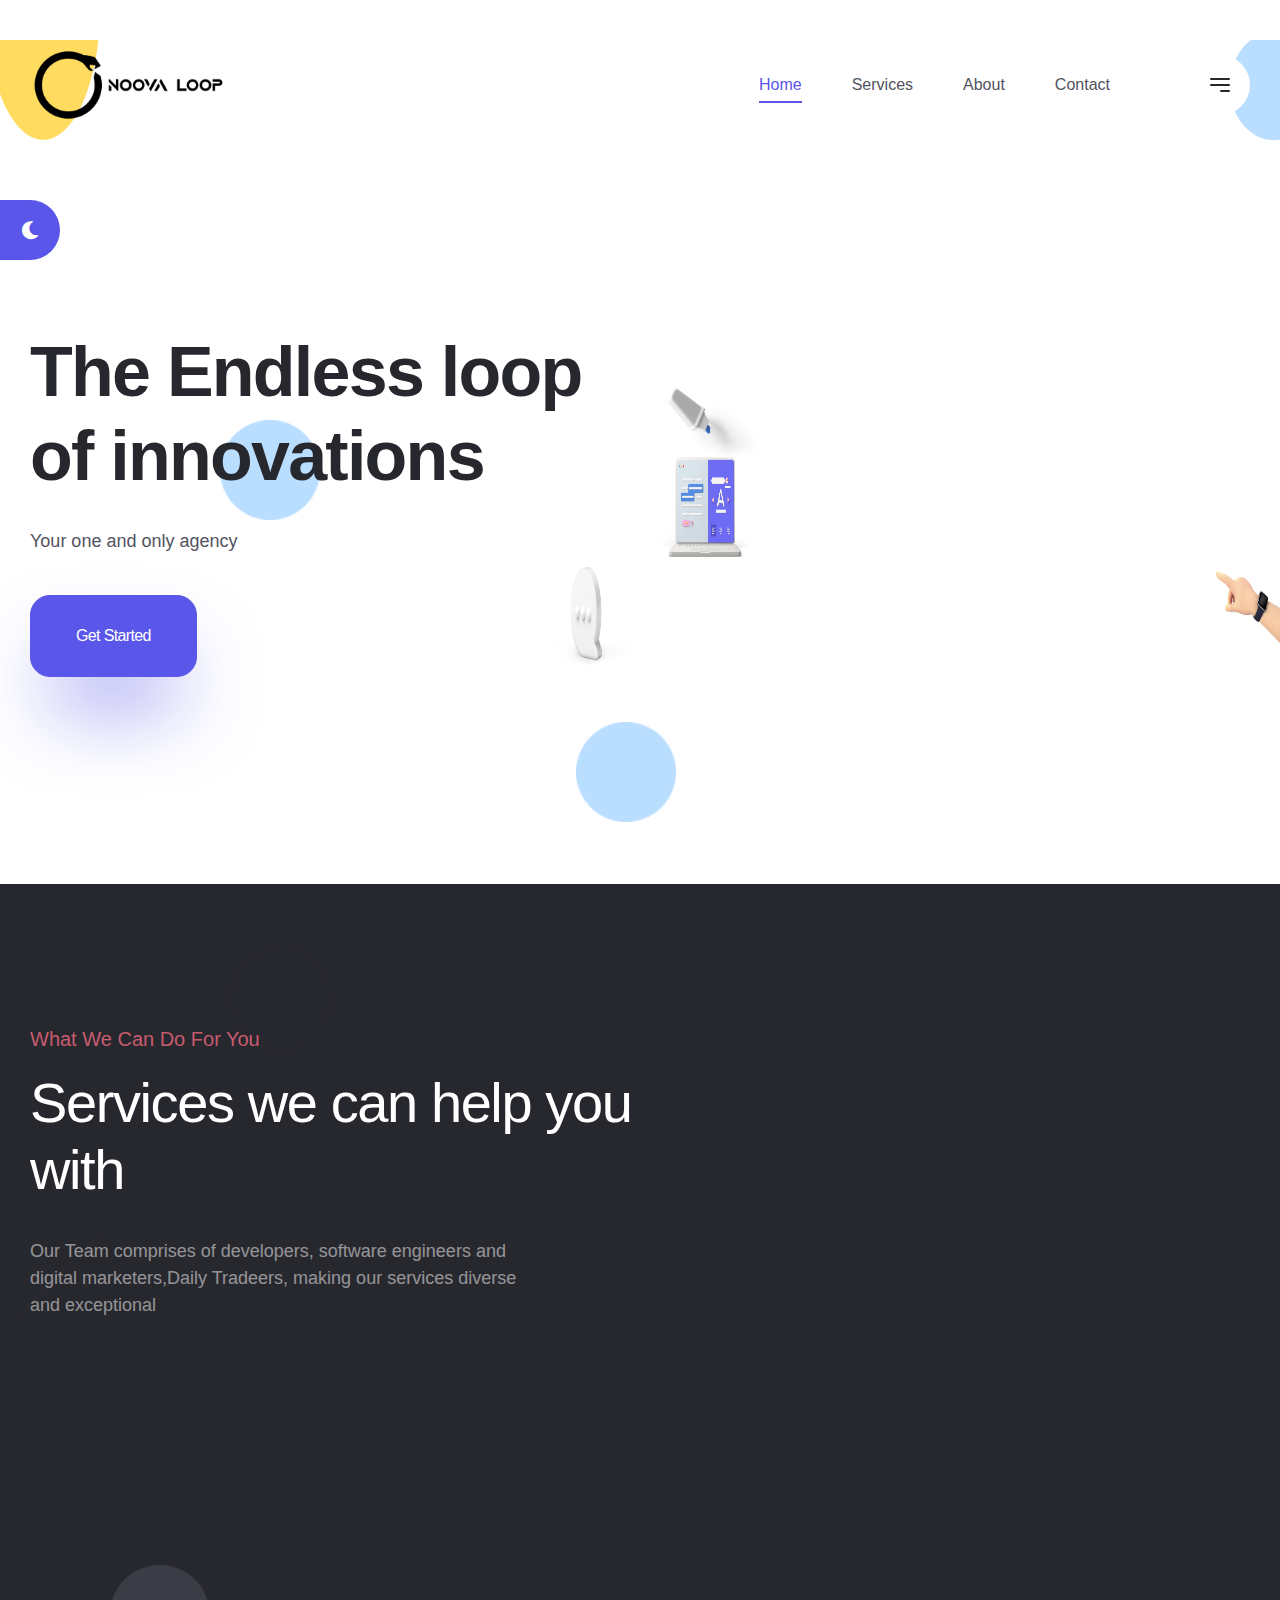
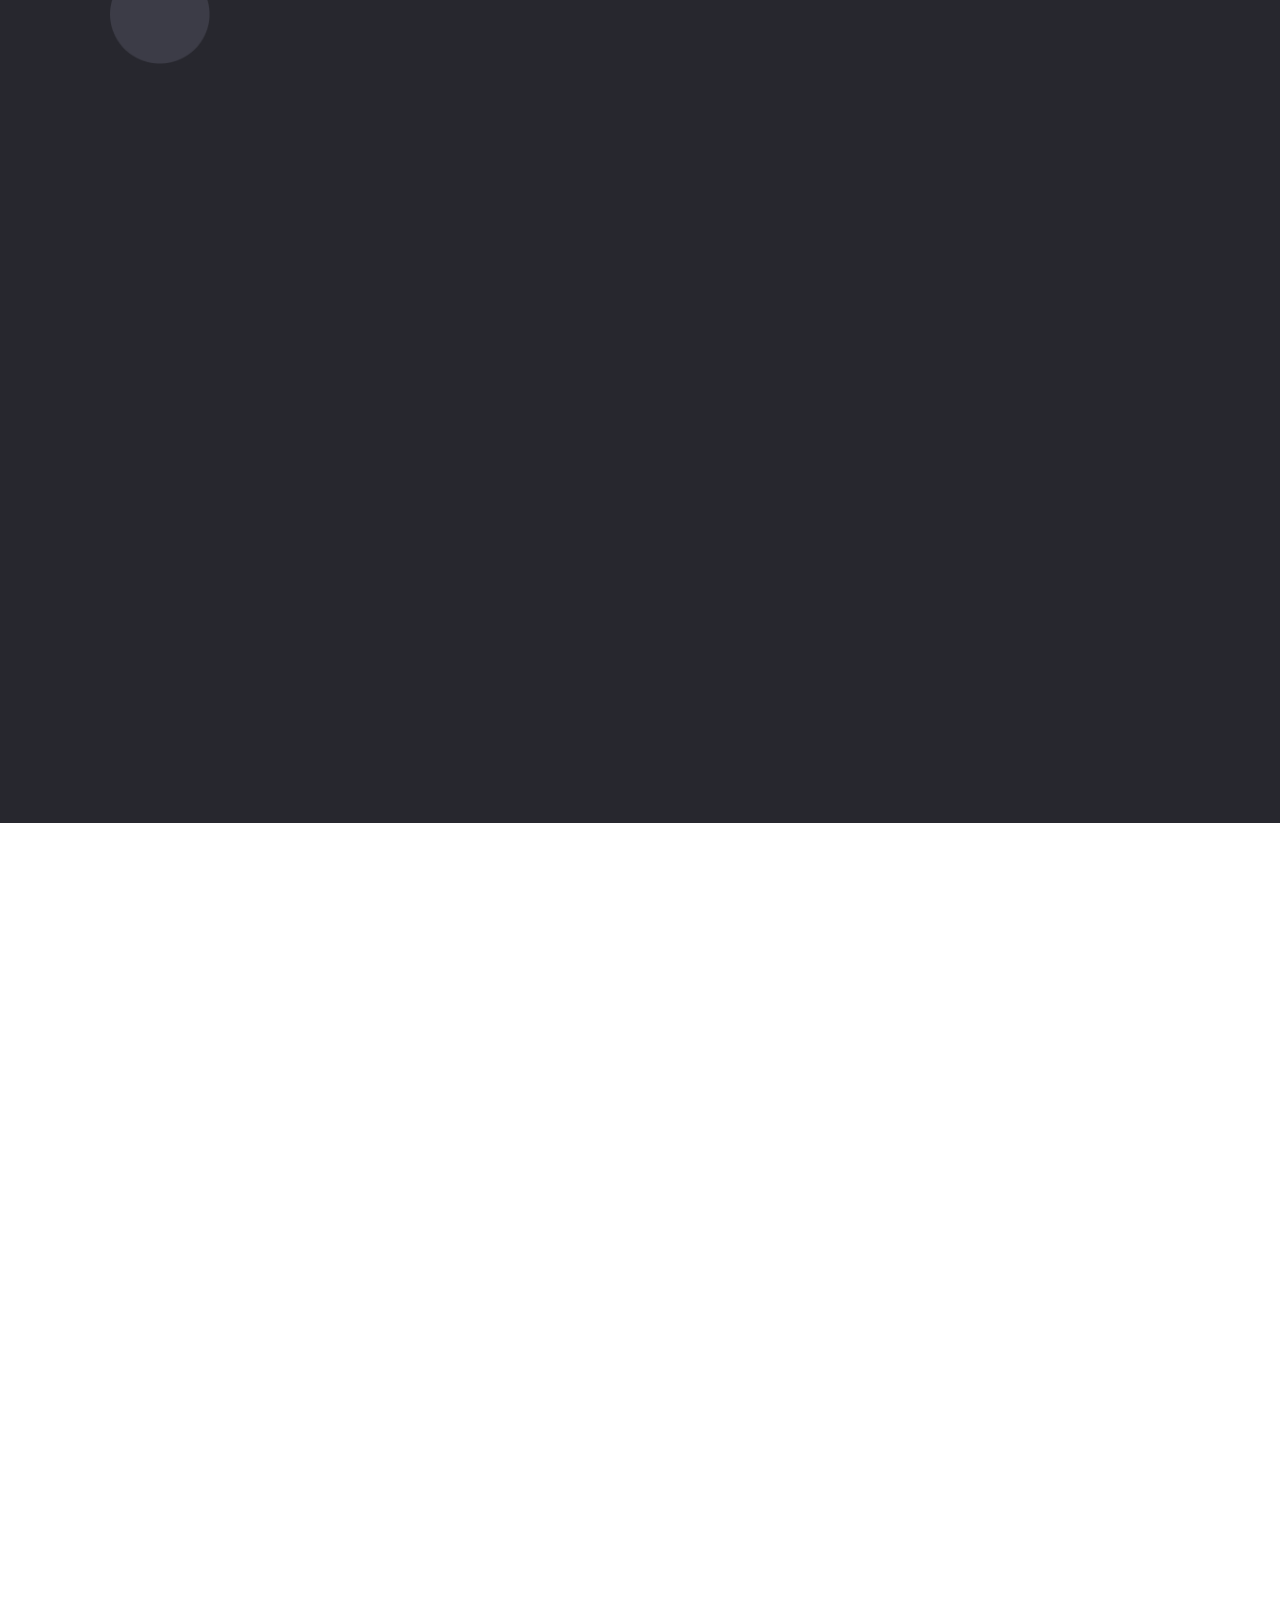
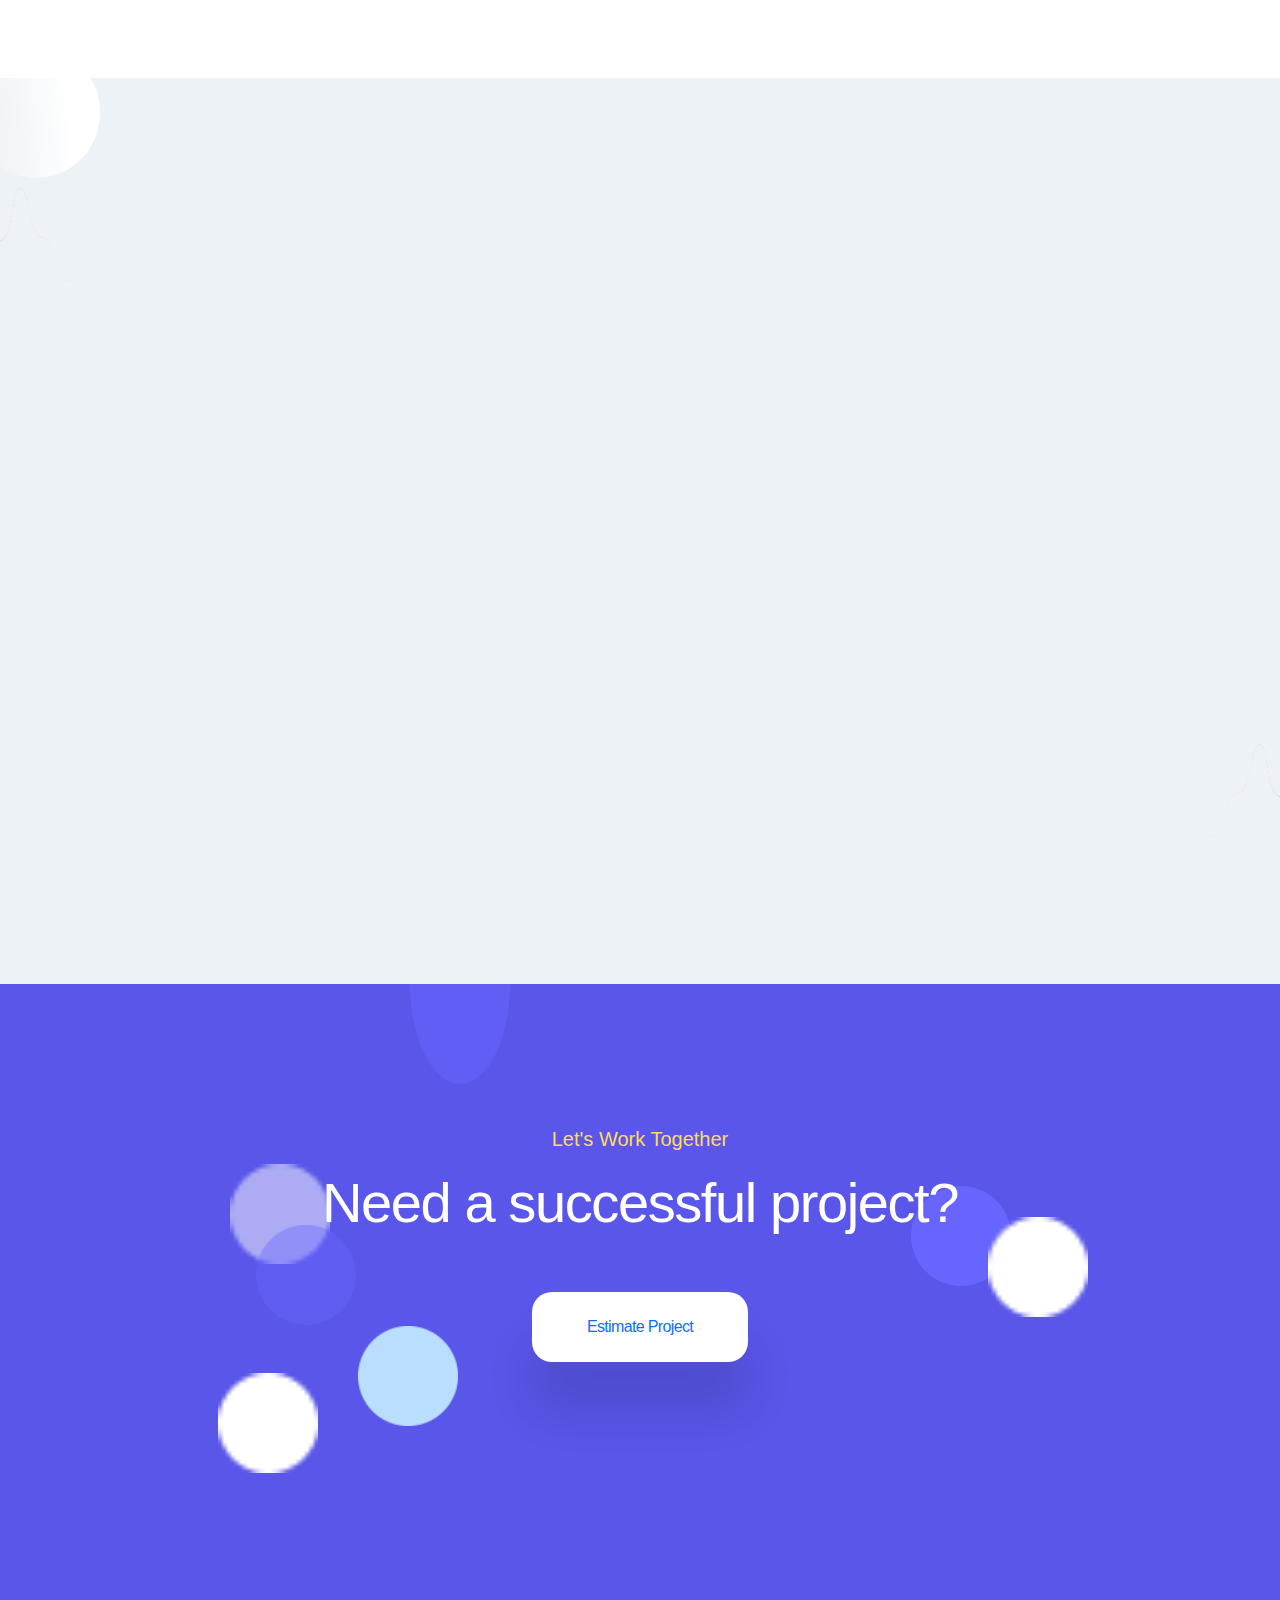
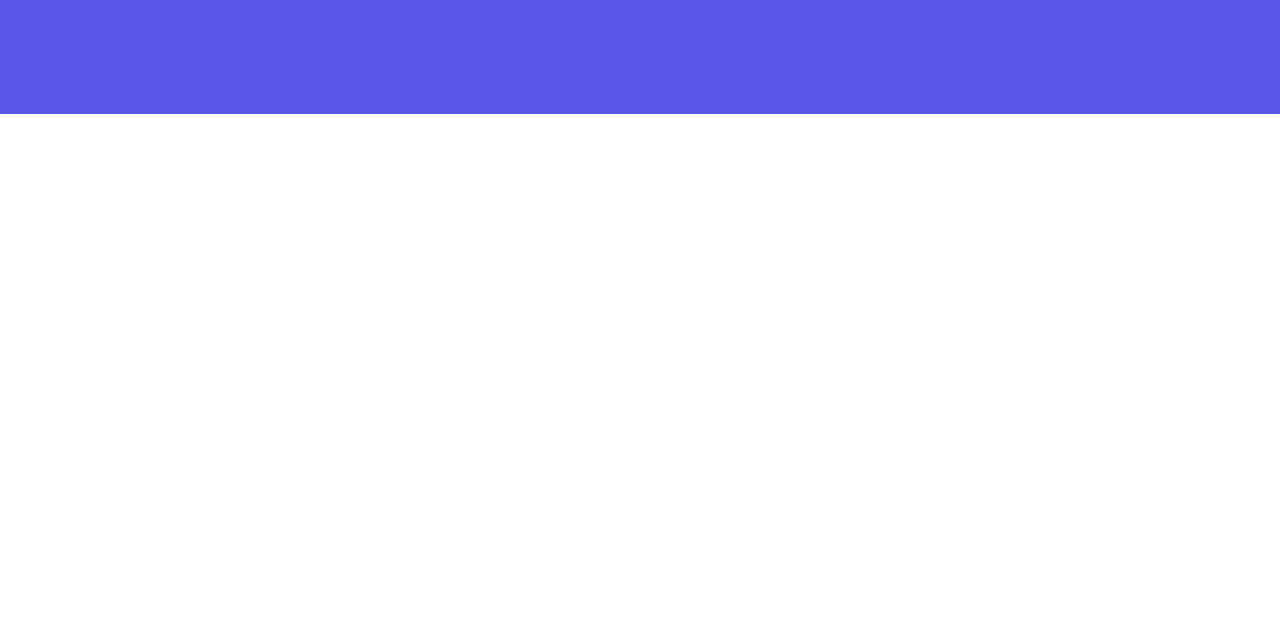
==== commit d9eb85de: "whatever" ====
--- a/index.html
+++ b/index.html
@@ -60,7 +60,7 @@
                     <div class="header-navbar">
                         <div class="header-logo">
                             <a href="index-1.html"><img class="light-version-logo" src="assets/logo.png" alt="logo"></a>
-                            <a href="index-1.html"><img class="dark-version-logo" src="assets/logo.png" alt="logo"></a>
+                            <a href="index-1.html"><img class="dark-version-logo" src="assets/logo1.png" alt="logo"></a>
                             <a href="index-1.html"><img class="sticky-logo" src="assets/logo.png" alt="logo"></a>
                         </div>
                         <div class="header-main-nav">
@@ -70,8 +70,8 @@
                                     <div class="mobile-nav-header">
                                         <div class="mobile-nav-logo">
                                             <a href="index-1.html">
-                                                <img class="light-mode" src="assets/media/logo-2.png" alt="Site Logo">
-                                                <img class="dark-mode" src="assets/media/logo-3.png" alt="Site Logo">
+                                                <img class="light-mode" src="assets/logop.png" alt="Site Logo">
+                                                <img class="dark-mode" src="assets/logop1.png" alt="Site Logo">
                                             </a>
                                         </div>
                                         <button class="mobile-menu-close" data-bs-dismiss="offcanvas"><i class="fas fa-times"></i></button>
@@ -130,8 +130,8 @@
                 <div class="row align-items-center">
                     <div class="col-lg-6">
                         <div class="banner-content" data-sal="slide-up" data-sal-duration="1000" data-sal-delay="100">
-                            <h1 class="title">Your one and only agency</h1>
-                            <span class="subtitle">We are professional website developers; Daily Traders; Designers; Editors hooking up amazing websites.</span>
+                            <h1 class="title">The Endless loop of innovations</h1>
+                            <span class="subtitle">Your one and only agency</span>
                             <a href="contact.html" class="axil-btn btn-fill-primary btn-large">Get Started</a>
                         </div>
                     </div>
@@ -211,7 +211,9 @@
                     <div class="col-lg-4 col-md-6" data-sal="slide-up" data-sal-duration="800" data-sal-delay="300">
                         <div class="services-grid">
                             <div class="thumbnail">
+                                <div class="trading">
                                 <img src="assets/media/icon/inon-3.png" alt="icon">
+                            </div>
                             </div>
                             <div class="content">
                                 <h5 class="title"> <a href="service-marketing.html">Daily Trading</a></h5>
@@ -408,71 +410,7 @@
         <!--=====================================-->
         <!--=        Counter Up Area Start      =-->
         <!--=====================================-->
-        <section class="section section-padding bg-color-dark">
-            <div class="container">
-                <div class="section-heading heading-light">
-                    <span class="subtitle">Featured Case Study</span>
-                    <h2 class="title">Design Social Engagement Webapp</h2>
-                    <p>We offers you a whole branding and social media service as we take care of all your social media </p>
-                </div>
-                <div class="row">
-                    <div class="col-lg-3 col-6" data-sal="slide-up" data-sal-duration="800" data-sal-delay="100">
-                        <div class="counterup-progress active">
-                            <div class="icon">
-                                <img src="assets/media/icon/icon-7.png" alt="Apple">
-                            </div>
-                            <div class="count-number h2">
-                                <span class="number count">40</span>
-                                <span class="symbol">+</span>
-                            </div>
-                            <h6 class="title">Happy Customers</h6>
-                        </div>
-                    </div>
-                    <div class="col-lg-3 col-6" data-sal="slide-up" data-sal-duration="800" data-sal-delay="200">
-                        <div class="counterup-progress">
-                            <div class="icon">
-                                <img src="assets/media/icon/icon-8.png" alt="Apple">
-                            </div>
-                            <div class="count-number h2">
-                                <span class="number count">27</span>
-                                <span class="symbol">+</span>
-                            </div>
-                            <h6 class="title">Projects delivered</h6>
-                        </div>
-                    </div>
-                    <div class="col-lg-3 col-6" data-sal="slide-up" data-sal-duration="800" data-sal-delay="300">
-                        <div class="counterup-progress">
-                            <div class="icon">
-                                <img src="assets/media/icon/icon-9.png" alt="Apple">
-                            </div>
-                            <div class="count-number h2">
-                                <span class="number count">10</span>
-                                <span class="symbol">+</span>
-                            </div>
-                            <h6 class="title">Specialist</h6>
-                        </div>
-                    </div>
-                    <div class="col-lg-3 col-6" data-sal="slide-up" data-sal-duration="800" data-sal-delay="400">
-                        <div class="counterup-progress">
-                            <div class="icon">
-                                <img src="assets/media/icon/apple.png" alt="Apple">
-                            </div>
-                            <div class="count-number h2">
-                                <span class="number count">4</span>
-                                <span class="symbol">+</span>
-                            </div>
-                            <h6 class="title">Years of operation</h6>
-                        </div>
-                    </div>
-                </div>
-            </div>
-            <ul class="shape-group-5 list-unstyled">
-                <li class="shape shape-1"><img src="assets/media/others/circle-1.png" alt="line"></li>
-                <li class="shape shape-2"><img src="assets/media/others/line-3.png" alt="line"></li>
-                <li class="shape shape-3"><img src="assets/media/others/bubble-5.png" alt="line"></li>
-                <li class="shape shape-4"><img src="assets/media/others/bubble-6.png" alt="line"></li>
-            </ul>
-        </section>
+        
         <!--=====================================-->
         <!--=        Testimonial Area Start      =-->
         <!--=====================================-->
@@ -566,12 +504,12 @@
                                         <h6 class="widget-title">Services</h6>
                                         <div class="footer-menu-link">
                                             <ul class="list-unstyled">
-                                                <li><a href="#">Logo &amp; Branding</a></li>
-                                                <li><a href="*">Website Development</a></li>
-                                                <li><a href="#">Day Trading</a></li>
-                                                <li><a href="#">UI/UX Design</a></li>
-                                                <li><a href="#">Software Development</a></li>
-                                                <li><a href="#">Online Marketing</a></li>
+                                                <li><a href="service.html">Logo &amp; Branding</a></li>
+                                                <li><a href="service.html">Website Development</a></li>
+                                                <li><a href="service.html">Day Trading</a></li>
+                                                <li><a href="service.html">UI/UX Design</a></li>
+                                                <li><a href="service.html">Software Development</a></li>
+                                                <li><a href="service.html">Online Marketing</a></li>
                                             </ul>
                                         </div>
                                     </div>
@@ -616,11 +554,11 @@
                 <div class="row ">
                     <div class="col-lg-5 col-xl-6">
                         <ul class="main-navigation list-unstyled">
-                            <li><a href="index-1.html"></a></li>
-                            <li><a href="index-2.html">Branding</a></li>
-                            <li><a href="index-3.html">Web-sites</a></li>
-                            <li><a href="index-4.html">Mobile Apps</a></li>
-                            <li><a href="index-5.html">Digital Marketing</a></li>
+                            <li><a href="service.html"></a></li>
+                            <li><a href="service.html">Branding</a></li>
+                            <li><a href="service.html">Web-sites</a></li>
+                            <li><a href="service.html">Mobile Apps</a></li>
+                            <li><a href="service.html">Digital Marketing</a></li>
                         </ul>
                     </div>
                     <div class="col-lg-7 col-xl-6">
--- a/assets/css/app.css
+++ b/assets/css/app.css
@@ -108,7 +108,7 @@
     --h4: 32px;
     --h5: 24px;
     --h6: 20px;
-}
+} 
 
 /*-------------------------
     Reset Styels
@@ -124,11 +124,6 @@
     display: inline-block;
 }
 
-img {
-    width: 100px;
-    height: 100px;
-    vertical-align: middle;
-}
 
 ul.list-style,
 ol.list-style {
@@ -6384,8 +6379,28 @@
 
 @media only screen and (max-width: 991px) {
     .axil-header .header-navbar .header-logo img {
-        width: 150px;
-    }
+        width: 200px;
+        height: 100px;
+    }
+}
+.header-logo img {
+    width: 200px ;
+    height: 100px;
+    vertical-align: middle;
+}
+.mobile-nav-logo img {
+    height: 50%;
+    width: 50%;
+} 
+.trading img{
+    width: 200px;
+    height: 100px;
+}
+
+img {
+    width: 100px ;
+    height: 100px;
+    vertical-align: middle;
 }
 
 .axil-header .header-navbar .header-main-nav {
@@ -7344,10 +7359,7 @@
     }
 }
 
-.mobile-nav-header .mobile-nav-logo {
-    width: 150px;
-    line-height: 1;
-}
+
 
 .mobile-nav-header .mobile-nav-logo .dark-mode {
     display: none;
